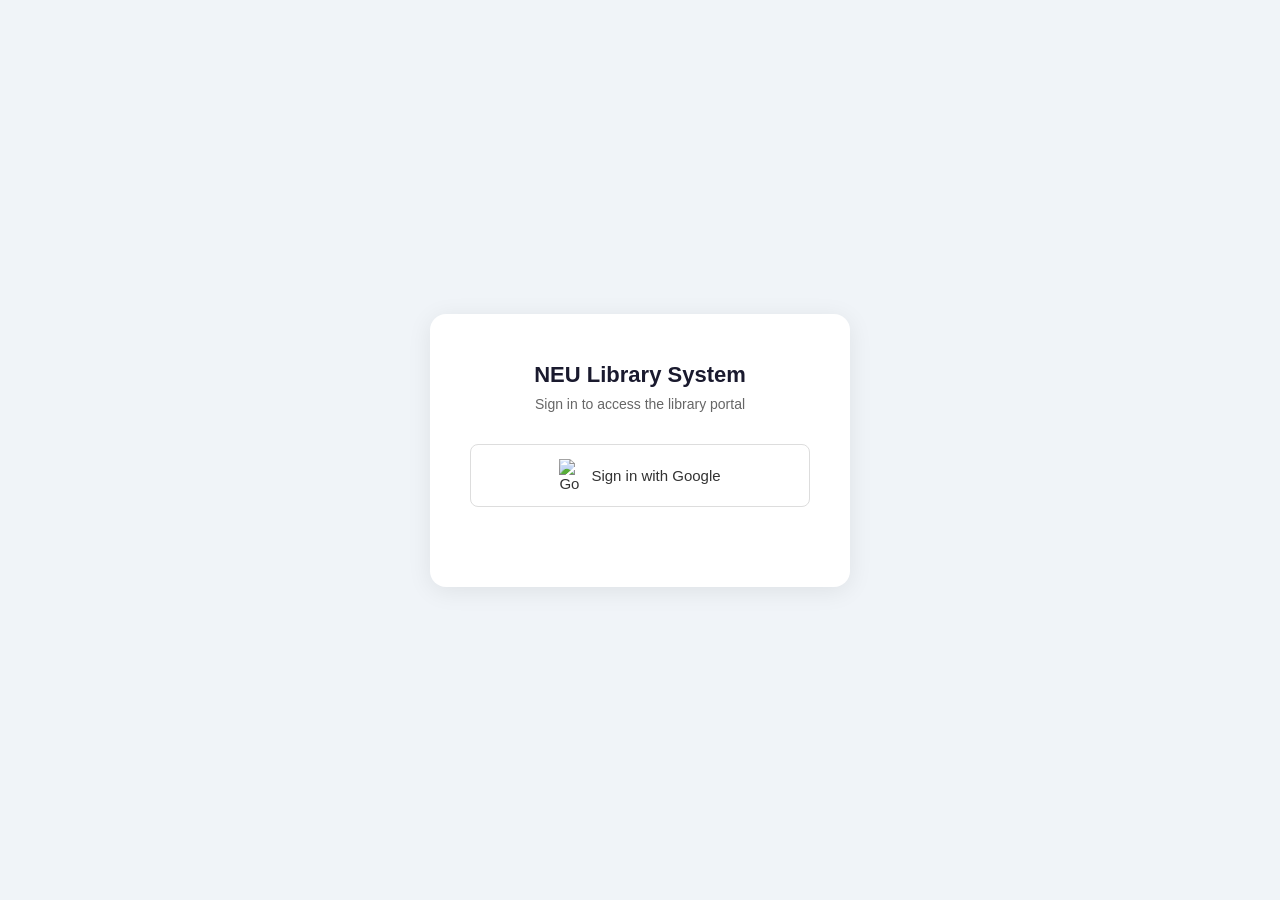
==== index.html @ 91bd38b1 "update" ====
<!DOCTYPE html>
<html lang="en">
<head>
  <meta charset="UTF-8" />
  <meta name="viewport" content="width=device-width, initial-scale=1.0"/>
  <title>NEU Library – Login</title>
  <link rel="stylesheet" href="style.css" />
</head>
<body>
  <div class="card">
    <h1>NEU Library System</h1>
    <p>Sign in to access the library portal</p>

    <button class="btn-google" id="loginBtn">
      <img src="https://developers.google.com/identity/images/g-logo.png" alt="Google"/>
      Sign in with Google
    </button>

    <p class="error-msg" id="errorMsg"></p>
  </div>

  <script src="https://cdn.jsdelivr.net/npm/@supabase/supabase-js@2"></script>
  <script src="auth.js"></script>
</body>
</html>
---- style.css ----
* {
  margin: 0;
  padding: 0;
  box-sizing: border-box;
}

body {
  font-family: 'Segoe UI', sans-serif;
  background: #f0f4f8;
  display: flex;
  justify-content: center;
  align-items: center;
  min-height: 100vh;
}

.card {
  background: white;
  padding: 48px 40px;
  border-radius: 16px;
  box-shadow: 0 4px 24px rgba(0,0,0,0.08);
  text-align: center;
  max-width: 420px;
  width: 100%;
}

.card img {
  width: 80px;
  margin-bottom: 16px;
}

.card h1 {
  font-size: 22px;
  color: #1a1a2e;
  margin-bottom: 8px;
}

.card p {
  color: #666;
  font-size: 14px;
  margin-bottom: 32px;
}

.btn-google {
  display: flex;
  align-items: center;
  justify-content: center;
  gap: 12px;
  width: 100%;
  padding: 14px;
  border: 1px solid #ddd;
  border-radius: 8px;
  background: white;
  font-size: 15px;
  font-weight: 500;
  color: #333;
  cursor: pointer;
  transition: background 0.2s, box-shadow 0.2s;
}

.btn-google:hover {
  background: #f7f7f7;
  box-shadow: 0 2px 8px rgba(0,0,0,0.1);
}

.btn-google img {
  width: 20px;
  margin: 0;
}

.welcome-box {
  background: #e8f5e9;
  border-radius: 12px;
  padding: 32px;
  margin-top: 16px;
}

.welcome-box h2 {
  color: #2e7d32;
  font-size: 24px;
  margin-bottom: 8px;
}

.welcome-box p {
  color: #555;
  margin-bottom: 0;
}

.stats-grid {
  display: grid;
  grid-template-columns: repeat(auto-fit, minmax(160px, 1fr));
  gap: 16px;
  margin: 24px 0;
}

.stat-card {
  background: white;
  border-radius: 12px;
  padding: 20px;
  box-shadow: 0 2px 8px rgba(0,0,0,0.07);
  text-align: center;
}

.stat-card h3 {
  font-size: 32px;
  color: #1a1a2e;
  margin-bottom: 4px;
}

.stat-card p {
  font-size: 13px;
  color: #888;
  margin: 0;
}

.admin-header {
  background: #1a1a2e;
  color: white;
  padding: 16px 32px;
  display: flex;
  justify-content: space-between;
  align-items: center;
}

.admin-header h1 {
  font-size: 18px;
}

.btn-logout {
  background: transparent;
  border: 1px solid rgba(255,255,255,0.4);
  color: white;
  padding: 8px 16px;
  border-radius: 6px;
  cursor: pointer;
  font-size: 14px;
  transition: background 0.2s;
}

.btn-logout:hover {
  background: rgba(255,255,255,0.1);
}

.admin-body {
  max-width: 960px;
  margin: 32px auto;
  padding: 0 24px;
}

.filters {
  display: flex;
  gap: 12px;
  flex-wrap: wrap;
  margin-bottom: 24px;
}

.filters select, .filters input {
  padding: 10px 14px;
  border: 1px solid #ddd;
  border-radius: 8px;
  font-size: 14px;
  background: white;
  color: #333;
}

.error-msg {
  color: #c0392b;
  font-size: 14px;
  margin-top: 12px;
}
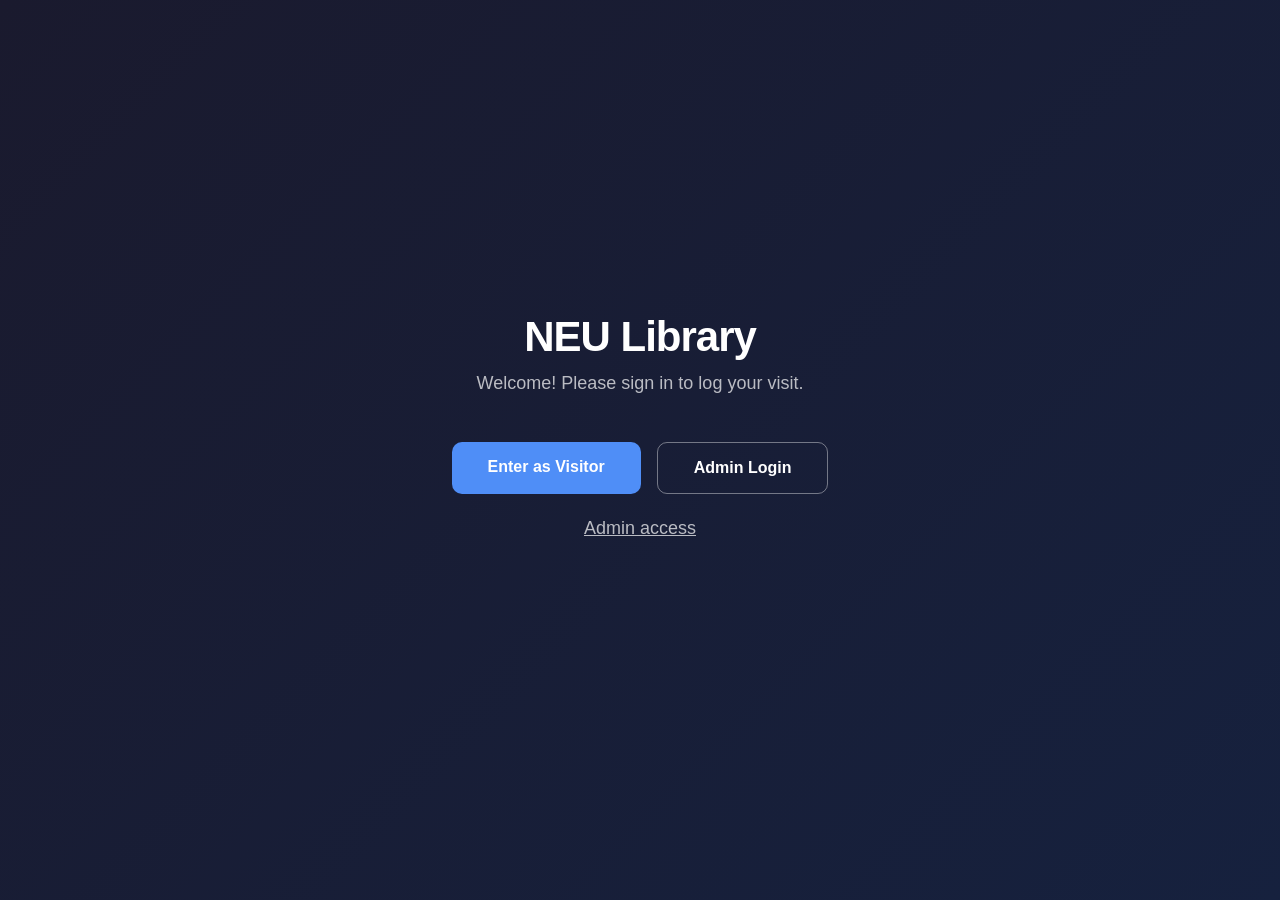
==== commit b8fa4a89: "update all" ====
--- a/index.html
+++ b/index.html
@@ -1,25 +1,22 @@
 <!DOCTYPE html>
 <html lang="en">
 <head>
-  <meta charset="UTF-8" />
+  <meta charset="UTF-8"/>
   <meta name="viewport" content="width=device-width, initial-scale=1.0"/>
-  <title>NEU Library – Login</title>
-  <link rel="stylesheet" href="style.css" />
+  <title>NEU Library</title>
+  <link rel="stylesheet" href="style.css"/>
 </head>
 <body>
-  <div class="card">
-    <h1>NEU Library System</h1>
-    <p>Sign in to access the library portal</p>
-
-    <button class="btn-google" id="loginBtn">
-      <img src="https://developers.google.com/identity/images/g-logo.png" alt="Google"/>
-      Sign in with Google
-    </button>
-
-    <p class="error-msg" id="errorMsg"></p>
+  <div class="landing">
+    <h1>NEU Library</h1>
+    <p>Welcome! Please sign in to log your visit.</p>
+    <div class="landing-buttons">
+      <a href="visitor.html" class="btn-primary">Enter as Visitor</a>
+      <a href="admin-login.html" class="btn-secondary">Admin Login</a>
+    </div>
+    <p class="admin-link">
+      <a href="admin-login.html">Admin access</a>
+    </p>
   </div>
-
-  <script src="https://cdn.jsdelivr.net/npm/@supabase/supabase-js@2"></script>
-  <script src="auth.js"></script>
 </body>
 </html>
--- a/style.css
+++ b/style.css
@@ -1,35 +1,92 @@
-* {
-  margin: 0;
-  padding: 0;
-  box-sizing: border-box;
-}
+* { margin: 0; padding: 0; box-sizing: border-box; }
 
 body {
   font-family: 'Segoe UI', sans-serif;
   background: #f0f4f8;
-  display: flex;
+  min-height: 100vh;
+}
+
+/* Landing page */
+.landing {
+  display: flex;
+  flex-direction: column;
+  align-items: center;
   justify-content: center;
-  align-items: center;
   min-height: 100vh;
-}
-
+  text-align: center;
+  padding: 40px 20px;
+  background: linear-gradient(135deg, #1a1a2e 0%, #16213e 100%);
+  color: white;
+}
+
+.landing h1 {
+  font-size: 42px;
+  font-weight: 700;
+  margin-bottom: 12px;
+  letter-spacing: -1px;
+}
+
+.landing p {
+  font-size: 18px;
+  opacity: 0.7;
+  margin-bottom: 48px;
+}
+
+.landing-buttons {
+  display: flex;
+  gap: 16px;
+  flex-wrap: wrap;
+  justify-content: center;
+}
+
+.btn-primary {
+  padding: 16px 36px;
+  background: #4f8ef7;
+  color: white;
+  border: none;
+  border-radius: 10px;
+  font-size: 16px;
+  font-weight: 600;
+  cursor: pointer;
+  text-decoration: none;
+  transition: background 0.2s, transform 0.1s;
+}
+
+.btn-primary:hover {
+  background: #3a7be0;
+  transform: translateY(-1px);
+}
+
+.btn-secondary {
+  padding: 16px 36px;
+  background: transparent;
+  color: white;
+  border: 1px solid rgba(255,255,255,0.4);
+  border-radius: 10px;
+  font-size: 16px;
+  font-weight: 600;
+  cursor: pointer;
+  text-decoration: none;
+  transition: background 0.2s;
+}
+
+.btn-secondary:hover {
+  background: rgba(255,255,255,0.1);
+}
+
+/* Card */
 .card {
   background: white;
   padding: 48px 40px;
   border-radius: 16px;
   box-shadow: 0 4px 24px rgba(0,0,0,0.08);
-  text-align: center;
-  max-width: 420px;
-  width: 100%;
-}
-
-.card img {
-  width: 80px;
-  margin-bottom: 16px;
+  max-width: 480px;
+  width: 100%;
+  margin: 40px auto;
 }
 
 .card h1 {
-  font-size: 22px;
+  font-size: 24px;
   color: #1a1a2e;
   margin-bottom: 8px;
 }
@@ -37,9 +94,73 @@
 .card p {
   color: #666;
   font-size: 14px;
-  margin-bottom: 32px;
-}
-
+  margin-bottom: 24px;
+}
+
+/* Form */
+.form-group {
+  margin-bottom: 20px;
+  text-align: left;
+}
+
+.form-group label {
+  display: block;
+  font-size: 13px;
+  font-weight: 600;
+  color: #444;
+  margin-bottom: 6px;
+}
+
+.form-group input,
+.form-group select {
+  width: 100%;
+  padding: 12px 14px;
+  border: 1px solid #ddd;
+  border-radius: 8px;
+  font-size: 15px;
+  color: #333;
+  background: white;
+  transition: border 0.2s;
+}
+
+.form-group input:focus,
+.form-group select:focus {
+  outline: none;
+  border-color: #4f8ef7;
+}
+
+.form-group.checkbox {
+  display: flex;
+  align-items: center;
+  gap: 10px;
+}
+
+.form-group.checkbox input {
+  width: auto;
+}
+
+.form-group.checkbox label {
+  margin: 0;
+  font-weight: 400;
+}
+
+.btn-submit {
+  width: 100%;
+  padding: 14px;
+  background: #1a1a2e;
+  color: white;
+  border: none;
+  border-radius: 8px;
+  font-size: 16px;
+  font-weight: 600;
+  cursor: pointer;
+  transition: background 0.2s;
+  margin-top: 8px;
+}
+
+.btn-submit:hover { background: #2d2d50; }
+
+/* Google button */
 .btn-google {
   display: flex;
   align-items: center;
@@ -62,108 +183,111 @@
   box-shadow: 0 2px 8px rgba(0,0,0,0.1);
 }
 
-.btn-google img {
-  width: 20px;
-  margin: 0;
-}
-
+.btn-google img { width: 20px; }
+
+/* Welcome / confirmation */
 .welcome-box {
   background: #e8f5e9;
   border-radius: 12px;
   padding: 32px;
-  margin-top: 16px;
-}
-
-.welcome-box h2 {
-  color: #2e7d32;
-  font-size: 24px;
-  margin-bottom: 8px;
-}
-
-.welcome-box p {
-  color: #555;
-  margin-bottom: 0;
+  text-align: center;
+  margin-bottom: 20px;
+}
+
+.welcome-box h2 { color: #2e7d32; font-size: 26px; margin-bottom: 8px; }
+.welcome-box p { color: #555; margin: 0; }
+
+/* Admin header */
+.admin-header {
+  background: #1a1a2e;
+  color: white;
+  padding: 16px 32px;
+  display: flex;
+  justify-content: space-between;
+  align-items: center;
+}
+
+.admin-header h1 { font-size: 18px; }
+
+.btn-logout {
+  background: transparent;
+  border: 1px solid rgba(255,255,255,0.4);
+  color: white;
+  padding: 8px 16px;
+  border-radius: 6px;
+  cursor: pointer;
+  font-size: 14px;
+  transition: background 0.2s;
+}
+
+.btn-logout:hover { background: rgba(255,255,255,0.1); }
+
+/* Admin body */
+.admin-body {
+  max-width: 1000px;
+  margin: 32px auto;
+  padding: 0 24px;
 }
 
 .stats-grid {
   display: grid;
   grid-template-columns: repeat(auto-fit, minmax(160px, 1fr));
   gap: 16px;
-  margin: 24px 0;
+  margin-bottom: 32px;
 }
 
 .stat-card {
   background: white;
   border-radius: 12px;
-  padding: 20px;
+  padding: 24px 20px;
   box-shadow: 0 2px 8px rgba(0,0,0,0.07);
   text-align: center;
 }
 
-.stat-card h3 {
-  font-size: 32px;
-  color: #1a1a2e;
-  margin-bottom: 4px;
-}
-
-.stat-card p {
-  font-size: 13px;
-  color: #888;
-  margin: 0;
-}
-
-.admin-header {
-  background: #1a1a2e;
-  color: white;
-  padding: 16px 32px;
-  display: flex;
-  justify-content: space-between;
-  align-items: center;
-}
-
-.admin-header h1 {
-  font-size: 18px;
-}
-
-.btn-logout {
-  background: transparent;
-  border: 1px solid rgba(255,255,255,0.4);
-  color: white;
-  padding: 8px 16px;
-  border-radius: 6px;
-  cursor: pointer;
-  font-size: 14px;
-  transition: background 0.2s;
-}
-
-.btn-logout:hover {
-  background: rgba(255,255,255,0.1);
-}
-
-.admin-body {
-  max-width: 960px;
-  margin: 32px auto;
-  padding: 0 24px;
-}
+.stat-card h3 { font-size: 36px; color: #1a1a2e; margin-bottom: 4px; }
+.stat-card p { font-size: 13px; color: #888; margin: 0; }
 
 .filters {
   display: flex;
   gap: 12px;
   flex-wrap: wrap;
   margin-bottom: 24px;
-}
-
-.filters select, .filters input {
+  background: white;
+  padding: 20px;
+  border-radius: 12px;
+  box-shadow: 0 2px 8px rgba(0,0,0,0.07);
+}
+
+.filters select,
+.filters input[type="date"] {
   padding: 10px 14px;
   border: 1px solid #ddd;
   border-radius: 8px;
   font-size: 14px;
   background: white;
   color: #333;
-}
-
-.error-msg {
-  color: #c0392b;
-  font-size: 14px;
-  margin-top: 12px;
-}+  flex: 1;
+  min-width: 160px;
+}
+
+.filters label {
+  font-size: 13px;
+  font-weight: 600;
+  color: #444;
+  display: flex;
+  flex-direction: column;
+  gap: 4px;
+  flex: 1;
+  min-width: 160px;
+}
+
+.error-msg { color: #c0392b; font-size: 14px; margin-top: 12px; }
+.success-msg { color: #2e7d32; font-size: 14px; margin-top: 12px; }
+
+.admin-link {
+  margin-top: 24px;
+  font-size: 13px;
+  opacity: 0.5;
+}
+
+.admin-link a { color: white; text-decoration: underline; }
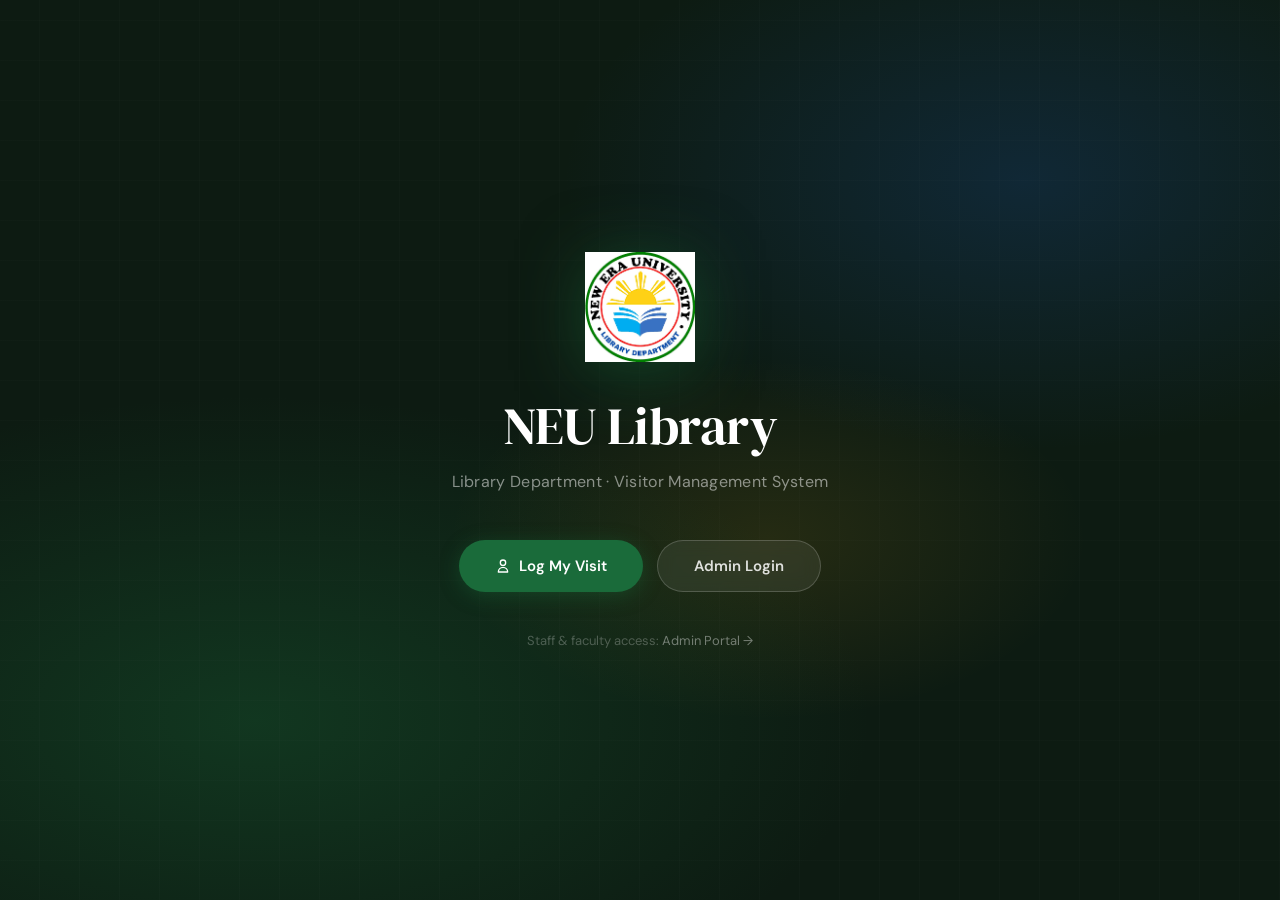
==== commit 95683156: "update all" ====
--- a/index.html
+++ b/index.html
@@ -3,20 +3,29 @@
 <head>
   <meta charset="UTF-8"/>
   <meta name="viewport" content="width=device-width, initial-scale=1.0"/>
-  <title>NEU Library</title>
+  <title>NEU Library – Visitor Management</title>
   <link rel="stylesheet" href="style.css"/>
 </head>
 <body>
   <div class="landing">
-    <h1>NEU Library</h1>
-    <p>Welcome! Please sign in to log your visit.</p>
-    <div class="landing-buttons">
-      <a href="visitor.html" class="btn-primary">Enter as Visitor</a>
-      <a href="admin-login.html" class="btn-secondary">Admin Login</a>
+    <div class="landing-content">
+      <img src="neweralogo.png" alt="New Era University" class="landing-logo"/>
+      <h1>NEU Library</h1>
+      <p class="landing-tagline">Library Department · Visitor Management System</p>
+      <div class="landing-buttons">
+        <a href="visitor.html" class="btn-primary">
+          <svg width="16" height="16" fill="none" stroke="currentColor" viewBox="0 0 24 24">
+            <path stroke-linecap="round" stroke-linejoin="round" stroke-width="2"
+              d="M16 7a4 4 0 11-8 0 4 4 0 018 0zM12 14a7 7 0 00-7 7h14a7 7 0 00-7-7z"/>
+          </svg>
+          Log My Visit
+        </a>
+        <a href="admin-login.html" class="btn-secondary">Admin Login</a>
+      </div>
+      <p class="admin-link">
+        Staff & faculty access: <a href="admin-login.html">Admin Portal →</a>
+      </p>
     </div>
-    <p class="admin-link">
-      <a href="admin-login.html">Admin access</a>
-    </p>
   </div>
 </body>
 </html>
--- a/style.css
+++ b/style.css
@@ -1,293 +1,424 @@
-* { margin: 0; padding: 0; box-sizing: border-box; }
+@import url('https://fonts.googleapis.com/css2?family=DM+Sans:ital,opsz,wght@0,9..40,300;0,9..40,400;0,9..40,500;0,9..40,600;0,9..40,700;1,9..40,400&family=DM+Serif+Display:ital@0;1&display=swap');
+
+*, *::before, *::after { margin: 0; padding: 0; box-sizing: border-box; }
+
+:root {
+  --neu-green: #1a6b3a;
+  --neu-green-light: #2a8f4f;
+  --neu-green-pale: #e8f5ed;
+  --neu-blue: #1a4fa0;
+  --neu-blue-light: #2563c7;
+  --neu-gold: #d4a017;
+  --neu-gold-light: #f0c040;
+  --dark: #0d1b12;
+  --dark-2: #162b1e;
+  --surface: #ffffff;
+  --surface-2: #f4f7f5;
+  --surface-3: #eaf1ec;
+  --border: #d1e0d6;
+  --text-primary: #0d1b12;
+  --text-secondary: #4a6355;
+  --text-muted: #7a9485;
+  --shadow-sm: 0 1px 3px rgba(13,27,18,0.08);
+  --shadow-md: 0 4px 16px rgba(13,27,18,0.10);
+  --shadow-lg: 0 12px 40px rgba(13,27,18,0.14);
+  --radius: 14px;
+  --radius-sm: 8px;
+}
 
 body {
-  font-family: 'Segoe UI', sans-serif;
-  background: #f0f4f8;
+  font-family: 'DM Sans', sans-serif;
+  background: var(--surface-2);
+  color: var(--text-primary);
   min-height: 100vh;
-}
-
-/* Landing page */
+  -webkit-font-smoothing: antialiased;
+}
+
 .landing {
+  min-height: 100vh;
   display: flex;
   flex-direction: column;
   align-items: center;
   justify-content: center;
-  min-height: 100vh;
   text-align: center;
-  padding: 40px 20px;
-  background: linear-gradient(135deg, #1a1a2e 0%, #16213e 100%);
-  color: white;
+  padding: 48px 24px;
+  position: relative;
+  overflow: hidden;
+  background: var(--dark);
+}
+
+.landing::before {
+  content: '';
+  position: absolute;
+  inset: 0;
+  background:
+    radial-gradient(ellipse 80% 60% at 20% 80%, rgba(26,107,58,0.35) 0%, transparent 60%),
+    radial-gradient(ellipse 60% 50% at 80% 20%, rgba(26,79,160,0.25) 0%, transparent 60%),
+    radial-gradient(ellipse 50% 40% at 60% 60%, rgba(212,160,23,0.12) 0%, transparent 50%);
+  pointer-events: none;
+}
+
+.landing::after {
+  content: '';
+  position: absolute;
+  inset: 0;
+  background-image:
+    repeating-linear-gradient(0deg, transparent, transparent 39px, rgba(255,255,255,0.025) 40px),
+    repeating-linear-gradient(90deg, transparent, transparent 39px, rgba(255,255,255,0.025) 40px);
+  pointer-events: none;
+}
+
+.landing-content {
+  position: relative;
+  z-index: 1;
+  display: flex;
+  flex-direction: column;
+  align-items: center;
+}
+
+.landing-logo {
+  width: 110px;
+  height: 110px;
+  margin-bottom: 28px;
+  filter: drop-shadow(0 8px 32px rgba(26,107,58,0.5));
+  animation: floatIn 0.8s cubic-bezier(.16,1,.3,1) both;
+}
+
+@keyframes floatIn {
+  from { opacity: 0; transform: translateY(-20px); }
+  to   { opacity: 1; transform: translateY(0); }
 }
 
 .landing h1 {
-  font-size: 42px;
-  font-weight: 700;
-  margin-bottom: 12px;
-  letter-spacing: -1px;
-}
-
-.landing p {
-  font-size: 18px;
-  opacity: 0.7;
+  font-family: 'DM Serif Display', serif;
+  font-size: 52px;
+  font-weight: 400;
+  color: #ffffff;
+  letter-spacing: -0.5px;
+  margin-bottom: 10px;
+  animation: fadeUp 0.7s 0.15s cubic-bezier(.16,1,.3,1) both;
+}
+
+.landing-tagline {
+  font-size: 16px;
+  color: rgba(255,255,255,0.5);
   margin-bottom: 48px;
+  letter-spacing: 0.3px;
+  animation: fadeUp 0.7s 0.25s cubic-bezier(.16,1,.3,1) both;
+}
+
+@keyframes fadeUp {
+  from { opacity: 0; transform: translateY(16px); }
+  to   { opacity: 1; transform: translateY(0); }
 }
 
 .landing-buttons {
   display: flex;
-  gap: 16px;
+  gap: 14px;
   flex-wrap: wrap;
   justify-content: center;
+  animation: fadeUp 0.7s 0.35s cubic-bezier(.16,1,.3,1) both;
 }
 
 .btn-primary {
-  padding: 16px 36px;
-  background: #4f8ef7;
+  padding: 15px 36px;
+  background: var(--neu-green);
   color: white;
   border: none;
-  border-radius: 10px;
-  font-size: 16px;
+  border-radius: 50px;
+  font-family: 'DM Sans', sans-serif;
+  font-size: 15px;
   font-weight: 600;
   cursor: pointer;
   text-decoration: none;
-  transition: background 0.2s, transform 0.1s;
+  transition: background 0.2s, transform 0.15s, box-shadow 0.2s;
+  box-shadow: 0 4px 20px rgba(26,107,58,0.4);
+  display: inline-flex;
+  align-items: center;
+  gap: 8px;
 }
 
 .btn-primary:hover {
-  background: #3a7be0;
-  transform: translateY(-1px);
+  background: var(--neu-green-light);
+  transform: translateY(-2px);
+  box-shadow: 0 8px 28px rgba(26,107,58,0.5);
 }
 
 .btn-secondary {
-  padding: 16px 36px;
-  background: transparent;
-  color: white;
-  border: 1px solid rgba(255,255,255,0.4);
-  border-radius: 10px;
-  font-size: 16px;
+  padding: 15px 36px;
+  background: rgba(255,255,255,0.07);
+  color: rgba(255,255,255,0.85);
+  border: 1px solid rgba(255,255,255,0.18);
+  border-radius: 50px;
+  font-family: 'DM Sans', sans-serif;
+  font-size: 15px;
   font-weight: 600;
   cursor: pointer;
   text-decoration: none;
-  transition: background 0.2s;
+  transition: background 0.2s, transform 0.15s;
+  backdrop-filter: blur(8px);
 }
 
 .btn-secondary:hover {
-  background: rgba(255,255,255,0.1);
-}
-
-/* Card */
+  background: rgba(255,255,255,0.13);
+  transform: translateY(-2px);
+}
+
+.admin-link {
+  margin-top: 40px;
+  font-size: 13px;
+  color: rgba(255,255,255,0.25);
+  animation: fadeUp 0.7s 0.45s cubic-bezier(.16,1,.3,1) both;
+}
+
+.admin-link a {
+  color: rgba(255,255,255,0.4);
+  text-decoration: none;
+  transition: color 0.2s;
+}
+
+.admin-link a:hover { color: rgba(255,255,255,0.7); }
+
+.card-page {
+  min-height: 100vh;
+  display: flex;
+  align-items: center;
+  justify-content: center;
+  padding: 24px;
+  background: var(--dark);
+  position: relative;
+  overflow: hidden;
+}
+
+.card-page::before {
+  content: '';
+  position: absolute;
+  inset: 0;
+  background:
+    radial-gradient(ellipse 70% 50% at 15% 90%, rgba(26,107,58,0.3) 0%, transparent 60%),
+    radial-gradient(ellipse 50% 40% at 85% 10%, rgba(26,79,160,0.2) 0%, transparent 55%);
+  pointer-events: none;
+}
+
 .card {
-  background: white;
-  padding: 48px 40px;
-  border-radius: 16px;
-  box-shadow: 0 4px 24px rgba(0,0,0,0.08);
+  background: var(--surface);
+  border-radius: 20px;
+  box-shadow: var(--shadow-lg);
   max-width: 480px;
   width: 100%;
-  margin: 40px auto;
-}
+  padding: 44px 40px;
+  position: relative;
+  z-index: 1;
+  border: 1px solid rgba(255,255,255,0.6);
+}
+
+.card-logo-wrap {
+  display: flex;
+  justify-content: center;
+  margin-bottom: 24px;
+}
+
+.card-logo { width: 72px; height: 72px; }
 
 .card h1 {
-  font-size: 24px;
-  color: #1a1a2e;
-  margin-bottom: 8px;
-}
-
-.card p {
-  color: #666;
+  font-family: 'DM Serif Display', serif;
+  font-size: 26px;
+  font-weight: 400;
+  color: var(--text-primary);
+  margin-bottom: 6px;
+  text-align: center;
+}
+
+.card > p, .card-subtitle {
+  color: var(--text-muted);
   font-size: 14px;
-  margin-bottom: 24px;
-}
-
-/* Form */
-.form-group {
-  margin-bottom: 20px;
-  text-align: left;
-}
+  margin-bottom: 28px;
+  text-align: center;
+}
+
+.form-group { margin-bottom: 18px; text-align: left; }
 
 .form-group label {
   display: block;
-  font-size: 13px;
+  font-size: 12px;
   font-weight: 600;
-  color: #444;
-  margin-bottom: 6px;
+  color: var(--text-secondary);
+  margin-bottom: 7px;
+  letter-spacing: 0.4px;
+  text-transform: uppercase;
 }
 
 .form-group input,
 .form-group select {
   width: 100%;
   padding: 12px 14px;
-  border: 1px solid #ddd;
-  border-radius: 8px;
-  font-size: 15px;
-  color: #333;
-  background: white;
-  transition: border 0.2s;
+  border: 1.5px solid var(--border);
+  border-radius: var(--radius-sm);
+  font-family: 'DM Sans', sans-serif;
+  font-size: 14px;
+  color: var(--text-primary);
+  background: var(--surface);
+  transition: border-color 0.2s, box-shadow 0.2s;
+  appearance: none;
+  -webkit-appearance: none;
+}
+
+.form-group select {
+  background-image: url("data:image/svg+xml,%3Csvg xmlns='http://www.w3.org/2000/svg' width='12' height='8' viewBox='0 0 12 8'%3E%3Cpath d='M1 1l5 5 5-5' stroke='%234a6355' stroke-width='1.5' fill='none' stroke-linecap='round'/%3E%3C/svg%3E");
+  background-repeat: no-repeat;
+  background-position: right 14px center;
+  padding-right: 36px;
 }
 
 .form-group input:focus,
 .form-group select:focus {
   outline: none;
-  border-color: #4f8ef7;
+  border-color: var(--neu-green);
+  box-shadow: 0 0 0 3px rgba(26,107,58,0.12);
 }
 
 .form-group.checkbox {
   display: flex;
   align-items: center;
   gap: 10px;
-}
-
-.form-group.checkbox input {
-  width: auto;
+  background: var(--surface-2);
+  padding: 12px 14px;
+  border-radius: var(--radius-sm);
+  border: 1.5px solid var(--border);
+}
+
+.form-group.checkbox input[type="checkbox"] {
+  width: 18px; height: 18px;
+  border-radius: 4px;
+  accent-color: var(--neu-green);
+  flex-shrink: 0;
 }
 
 .form-group.checkbox label {
   margin: 0;
-  font-weight: 400;
+  font-weight: 500;
+  font-size: 14px;
+  text-transform: none;
+  letter-spacing: 0;
+  color: var(--text-primary);
+  cursor: pointer;
 }
 
 .btn-submit {
   width: 100%;
   padding: 14px;
-  background: #1a1a2e;
+  background: var(--neu-green);
   color: white;
   border: none;
-  border-radius: 8px;
-  font-size: 16px;
+  border-radius: 50px;
+  font-family: 'DM Sans', sans-serif;
+  font-size: 15px;
   font-weight: 600;
   cursor: pointer;
-  transition: background 0.2s;
+  transition: background 0.2s, transform 0.15s, box-shadow 0.2s;
   margin-top: 8px;
-}
-
-.btn-submit:hover { background: #2d2d50; }
-
-/* Google button */
+  box-shadow: 0 4px 16px rgba(26,107,58,0.3);
+}
+
+.btn-submit:hover {
+  background: var(--neu-green-light);
+  transform: translateY(-1px);
+  box-shadow: 0 6px 20px rgba(26,107,58,0.4);
+}
+
 .btn-google {
   display: flex;
   align-items: center;
   justify-content: center;
   gap: 12px;
   width: 100%;
-  padding: 14px;
-  border: 1px solid #ddd;
-  border-radius: 8px;
+  padding: 13px;
+  border: 1.5px solid var(--border);
+  border-radius: 50px;
   background: white;
-  font-size: 15px;
+  font-family: 'DM Sans', sans-serif;
+  font-size: 14px;
   font-weight: 500;
-  color: #333;
+  color: var(--text-primary);
   cursor: pointer;
-  transition: background 0.2s, box-shadow 0.2s;
+  transition: background 0.2s, box-shadow 0.2s, transform 0.15s;
 }
 
 .btn-google:hover {
-  background: #f7f7f7;
-  box-shadow: 0 2px 8px rgba(0,0,0,0.1);
+  background: var(--surface-2);
+  box-shadow: var(--shadow-md);
+  transform: translateY(-1px);
 }
 
 .btn-google img { width: 20px; }
 
-/* Welcome / confirmation */
 .welcome-box {
-  background: #e8f5e9;
-  border-radius: 12px;
+  background: linear-gradient(135deg, var(--neu-green-pale) 0%, #d0eedb 100%);
+  border: 1px solid rgba(26,107,58,0.15);
+  border-radius: var(--radius);
   padding: 32px;
   text-align: center;
   margin-bottom: 20px;
 }
 
-.welcome-box h2 { color: #2e7d32; font-size: 26px; margin-bottom: 8px; }
-.welcome-box p { color: #555; margin: 0; }
-
-/* Admin header */
-.admin-header {
-  background: #1a1a2e;
-  color: white;
-  padding: 16px 32px;
-  display: flex;
-  justify-content: space-between;
-  align-items: center;
-}
-
-.admin-header h1 { font-size: 18px; }
-
-.btn-logout {
-  background: transparent;
-  border: 1px solid rgba(255,255,255,0.4);
-  color: white;
-  padding: 8px 16px;
-  border-radius: 6px;
-  cursor: pointer;
-  font-size: 14px;
-  transition: background 0.2s;
-}
-
-.btn-logout:hover { background: rgba(255,255,255,0.1); }
-
-/* Admin body */
-.admin-body {
-  max-width: 1000px;
-  margin: 32px auto;
-  padding: 0 24px;
-}
-
-.stats-grid {
-  display: grid;
-  grid-template-columns: repeat(auto-fit, minmax(160px, 1fr));
-  gap: 16px;
-  margin-bottom: 32px;
-}
-
-.stat-card {
-  background: white;
-  border-radius: 12px;
-  padding: 24px 20px;
-  box-shadow: 0 2px 8px rgba(0,0,0,0.07);
-  text-align: center;
-}
-
-.stat-card h3 { font-size: 36px; color: #1a1a2e; margin-bottom: 4px; }
-.stat-card p { font-size: 13px; color: #888; margin: 0; }
-
-.filters {
-  display: flex;
-  gap: 12px;
-  flex-wrap: wrap;
-  margin-bottom: 24px;
-  background: white;
-  padding: 20px;
-  border-radius: 12px;
-  box-shadow: 0 2px 8px rgba(0,0,0,0.07);
-}
-
-.filters select,
-.filters input[type="date"] {
+.welcome-box .check-icon {
+  width: 52px; height: 52px;
+  background: var(--neu-green);
+  border-radius: 50%;
+  display: flex;
+  align-items: center;
+  justify-content: center;
+  margin: 0 auto 16px;
+}
+
+.welcome-box .check-icon svg { width: 26px; height: 26px; stroke: white; }
+
+.welcome-box h2 {
+  color: var(--neu-green);
+  font-family: 'DM Serif Display', serif;
+  font-size: 24px;
+  font-weight: 400;
+  margin-bottom: 8px;
+}
+
+.welcome-box p { color: var(--text-secondary); margin: 0; font-size: 14px; }
+
+.visitor-email-badge {
+  display: inline-flex;
+  align-items: center;
+  gap: 6px;
+  background: var(--surface-3);
+  border: 1px solid var(--border);
+  border-radius: 50px;
+  padding: 6px 14px;
+  font-size: 13px;
+  color: var(--text-secondary);
+  margin-bottom: 20px;
+  font-weight: 500;
+}
+
+.error-msg {
+  color: #c0392b;
+  font-size: 13px;
+  margin-top: 12px;
+  background: #fdf0ee;
   padding: 10px 14px;
-  border: 1px solid #ddd;
-  border-radius: 8px;
-  font-size: 14px;
-  background: white;
-  color: #333;
-  flex: 1;
-  min-width: 160px;
-}
-
-.filters label {
+  border-radius: var(--radius-sm);
+  border: 1px solid #f5c6c0;
+  display: none;
+}
+
+.error-msg:not(:empty) { display: block; }
+  
+.success-msg {
+  color: var(--neu-green);
   font-size: 13px;
-  font-weight: 600;
-  color: #444;
-  display: flex;
-  flex-direction: column;
-  gap: 4px;
-  flex: 1;
-  min-width: 160px;
-}
-
-.error-msg { color: #c0392b; font-size: 14px; margin-top: 12px; }
-.success-msg { color: #2e7d32; font-size: 14px; margin-top: 12px; }
-
-.admin-link {
-  margin-top: 24px;
-  font-size: 13px;
-  opacity: 0.5;
-}
-
-.admin-link a { color: white; text-decoration: underline; }+  margin-top: 12px;
+  background: var(--neu-green-pale);
+  padding: 10px 14px;
+  border-radius: var(--radius-sm);
+  border: 1px solid rgba(26,107,58,0.2);
+  display: none;
+}
+
+.success-msg:not(:empty) { display: block; }
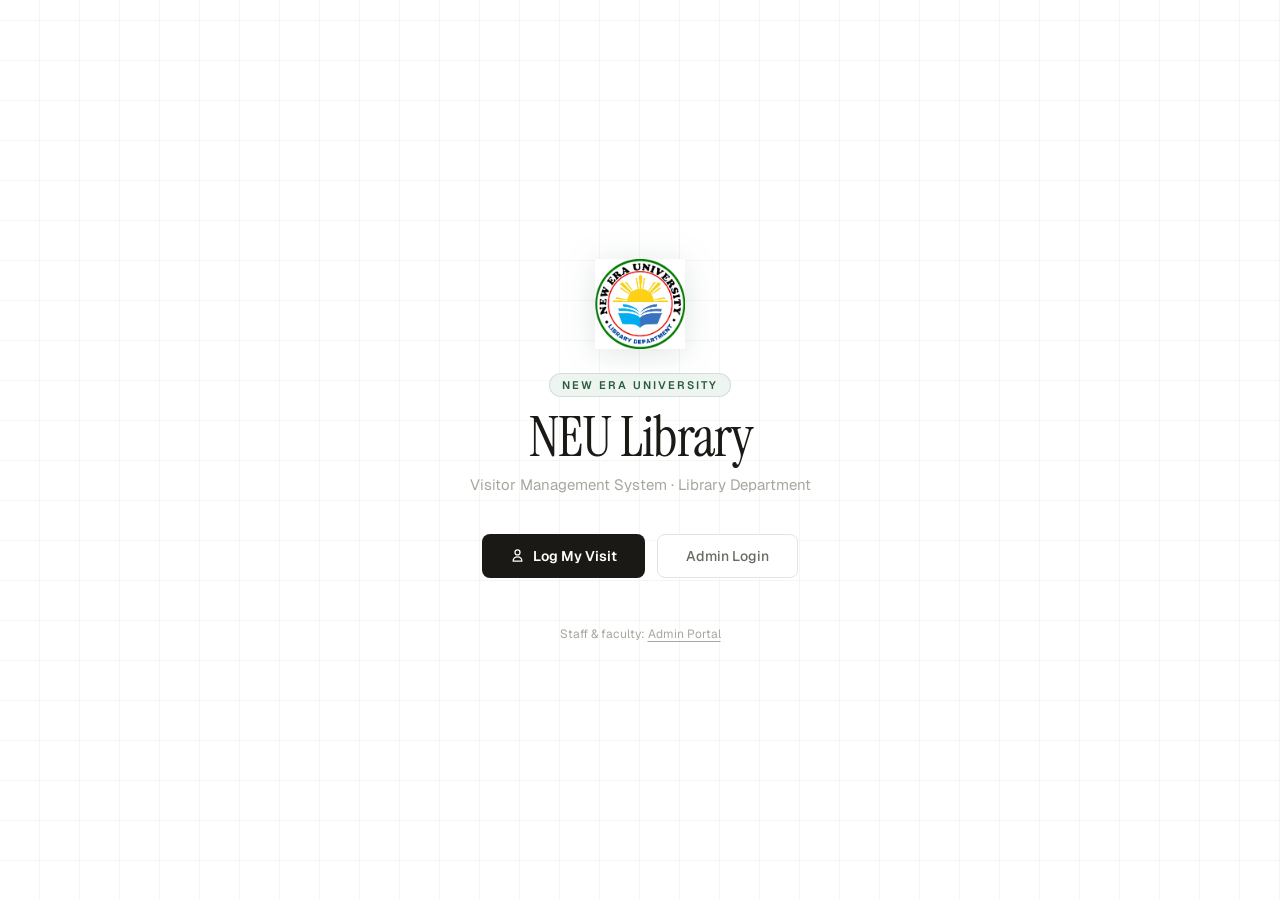
==== commit 9b1be91c: "update all" ====
--- a/index.html
+++ b/index.html
@@ -3,28 +3,26 @@
 <head>
   <meta charset="UTF-8"/>
   <meta name="viewport" content="width=device-width, initial-scale=1.0"/>
-  <title>NEU Library – Visitor Management</title>
+  <title>NEU Library</title>
   <link rel="stylesheet" href="style.css"/>
 </head>
 <body>
   <div class="landing">
     <div class="landing-content">
-      <img src="neweralogo.png" alt="New Era University" class="landing-logo"/>
+      <img src="neweralogo.png" alt="NEU" class="landing-logo"/>
+      <div class="landing-eyebrow">New Era University</div>
       <h1>NEU Library</h1>
-      <p class="landing-tagline">Library Department · Visitor Management System</p>
+      <p class="landing-sub">Visitor Management System · Library Department</p>
       <div class="landing-buttons">
         <a href="visitor.html" class="btn-primary">
-          <svg width="16" height="16" fill="none" stroke="currentColor" viewBox="0 0 24 24">
-            <path stroke-linecap="round" stroke-linejoin="round" stroke-width="2"
-              d="M16 7a4 4 0 11-8 0 4 4 0 018 0zM12 14a7 7 0 00-7 7h14a7 7 0 00-7-7z"/>
-          </svg>
+          <svg width="15" height="15" fill="none" stroke="currentColor" viewBox="0 0 24 24"><path stroke-linecap="round" stroke-linejoin="round" stroke-width="2" d="M16 7a4 4 0 11-8 0 4 4 0 018 0zM12 14a7 7 0 00-7 7h14a7 7 0 00-7-7z"/></svg>
           Log My Visit
         </a>
         <a href="admin-login.html" class="btn-secondary">Admin Login</a>
       </div>
-      <p class="admin-link">
-        Staff & faculty access: <a href="admin-login.html">Admin Portal →</a>
-      </p>
+      <div class="landing-footer">
+        Staff & faculty: <a href="admin-login.html">Admin Portal</a>
+      </div>
     </div>
   </div>
 </body>
--- a/style.css
+++ b/style.css
@@ -1,71 +1,312 @@
-@import url('https://fonts.googleapis.com/css2?family=DM+Sans:ital,opsz,wght@0,9..40,300;0,9..40,400;0,9..40,500;0,9..40,600;0,9..40,700;1,9..40,400&family=DM+Serif+Display:ital@0;1&display=swap');
-
-*, *::before, *::after { margin: 0; padding: 0; box-sizing: border-box; }
+@import url('https://fonts.googleapis.com/css2?family=Instrument+Serif:ital@0;1&family=Geist:wght@300;400;500;600;700&display=swap');
+
+*, *::before, *::after { margin:0; padding:0; box-sizing:border-box; }
 
 :root {
-  --neu-green: #1a6b3a;
-  --neu-green-light: #2a8f4f;
-  --neu-green-pale: #e8f5ed;
-  --neu-blue: #1a4fa0;
-  --neu-blue-light: #2563c7;
-  --neu-gold: #d4a017;
-  --neu-gold-light: #f0c040;
-  --dark: #0d1b12;
-  --dark-2: #162b1e;
-  --surface: #ffffff;
-  --surface-2: #f4f7f5;
-  --surface-3: #eaf1ec;
-  --border: #d1e0d6;
-  --text-primary: #0d1b12;
-  --text-secondary: #4a6355;
-  --text-muted: #7a9485;
-  --shadow-sm: 0 1px 3px rgba(13,27,18,0.08);
-  --shadow-md: 0 4px 16px rgba(13,27,18,0.10);
-  --shadow-lg: 0 12px 40px rgba(13,27,18,0.14);
-  --radius: 14px;
-  --radius-sm: 8px;
+  --white: #ffffff;
+  --off: #f7f7f5;
+  --off2: #f0efec;
+  --border: #e4e3de;
+  --text: #1a1916;
+  --text2: #6b6960;
+  --text3: #a8a79e;
+  --accent: #2a5c3f;
+  --accent-pale: #eef5f1;
+  --red: #c0392b;
+  --red-pale: #fdf1f0;
+  --green: #166534;
 }
 
 body {
-  font-family: 'DM Sans', sans-serif;
-  background: var(--surface-2);
-  color: var(--text-primary);
+  font-family: 'Geist', sans-serif;
+  background: var(--off);
+  color: var(--text);
   min-height: 100vh;
   -webkit-font-smoothing: antialiased;
 }
 
-.landing {
-  min-height: 100vh;
-  display: flex;
-  flex-direction: column;
-  align-items: center;
-  justify-content: center;
-  text-align: center;
-  padding: 48px 24px;
+/* ── GRID BACKGROUND ── */
+.page, .landing {
   position: relative;
-  overflow: hidden;
-  background: var(--dark);
-}
-
-.landing::before {
-  content: '';
-  position: absolute;
-  inset: 0;
-  background:
-    radial-gradient(ellipse 80% 60% at 20% 80%, rgba(26,107,58,0.35) 0%, transparent 60%),
-    radial-gradient(ellipse 60% 50% at 80% 20%, rgba(26,79,160,0.25) 0%, transparent 60%),
-    radial-gradient(ellipse 50% 40% at 60% 60%, rgba(212,160,23,0.12) 0%, transparent 50%);
-  pointer-events: none;
-}
-
-.landing::after {
+}
+
+.page::before, .landing::before {
   content: '';
   position: absolute;
   inset: 0;
   background-image:
-    repeating-linear-gradient(0deg, transparent, transparent 39px, rgba(255,255,255,0.025) 40px),
-    repeating-linear-gradient(90deg, transparent, transparent 39px, rgba(255,255,255,0.025) 40px);
+    repeating-linear-gradient(0deg, transparent, transparent 39px, #ebebea 40px),
+    repeating-linear-gradient(90deg, transparent, transparent 39px, #ebebea 40px);
   pointer-events: none;
+  z-index: 0;
+}
+
+/* ── PAGE WRAPPER ── */
+.page {
+  min-height: 100vh;
+  display: flex;
+  align-items: center;
+  justify-content: center;
+  padding: 32px 16px;
+}
+
+/* ── CARD ── */
+.card {
+  background: var(--white);
+  border: 1px solid var(--border);
+  border-radius: 16px;
+  padding: 40px 36px;
+  width: 100%;
+  max-width: 480px;
+  position: relative;
+  z-index: 1;
+  box-shadow: 0 4px 24px rgba(26,25,22,0.07);
+  animation: fadeUp 0.5s cubic-bezier(.16,1,.3,1) both;
+}
+
+.card.sm { max-width: 400px; text-align: center; }
+.card.md { max-width: 420px; text-align: center; }
+
+@keyframes fadeUp {
+  from { opacity:0; transform:translateY(16px); }
+  to   { opacity:1; transform:translateY(0); }
+}
+
+/* ── CARD TOP ── */
+.card-top {
+  display: flex;
+  align-items: center;
+  gap: 14px;
+  margin-bottom: 28px;
+  padding-bottom: 20px;
+  border-bottom: 1px solid var(--border);
+}
+
+.card-top img { width: 42px; height: 42px; }
+.card-top h1 { font-family: 'Instrument Serif', serif; font-size: 22px; font-weight: 400; line-height: 1.1; }
+.card-top p  { font-size: 12px; color: var(--text3); margin-top: 3px; }
+
+/* ── TYPOGRAPHY ── */
+h1.serif {
+  font-family: 'Instrument Serif', serif;
+  font-size: 28px;
+  font-weight: 400;
+  margin-bottom: 6px;
+}
+
+p.subtitle {
+  font-size: 13px;
+  color: var(--text3);
+  margin-bottom: 28px;
+  line-height: 1.5;
+}
+
+/* ── EMAIL BADGE ── */
+.email-badge {
+  display: inline-flex;
+  align-items: center;
+  gap: 6px;
+  background: var(--off);
+  border: 1px solid var(--border);
+  border-radius: 6px;
+  padding: 6px 10px;
+  font-size: 12px;
+  color: var(--text2);
+  margin-bottom: 20px;
+  font-weight: 500;
+}
+
+.email-badge svg { width: 12px; height: 12px; opacity: 0.5; flex-shrink: 0; }
+
+/* ── FORM ── */
+.fg { margin-bottom: 16px; }
+
+.fg label {
+  display: block;
+  font-size: 11px;
+  font-weight: 600;
+  color: var(--text3);
+  text-transform: uppercase;
+  letter-spacing: 0.7px;
+  margin-bottom: 6px;
+}
+
+.fg input,
+.fg select {
+  width: 100%;
+  padding: 10px 12px;
+  border: 1px solid var(--border);
+  border-radius: 8px;
+  font-family: 'Geist', sans-serif;
+  font-size: 13.5px;
+  color: var(--text);
+  background: var(--white);
+  outline: none;
+  transition: border 0.15s, box-shadow 0.15s;
+  appearance: none;
+  -webkit-appearance: none;
+}
+
+.fg select {
+  background-image: url("data:image/svg+xml,%3Csvg xmlns='http://www.w3.org/2000/svg' width='12' height='8' viewBox='0 0 12 8'%3E%3Cpath d='M1 1l5 5 5-5' stroke='%23a8a79e' stroke-width='1.5' fill='none' stroke-linecap='round'/%3E%3C/svg%3E");
+  background-repeat: no-repeat;
+  background-position: right 12px center;
+  padding-right: 34px;
+}
+
+.fg input:focus,
+.fg select:focus {
+  border-color: var(--accent);
+  box-shadow: 0 0 0 3px rgba(42,92,63,0.08);
+}
+
+.checkbox-row {
+  display: flex;
+  align-items: center;
+  gap: 10px;
+  padding: 10px 12px;
+  background: var(--off);
+  border: 1px solid var(--border);
+  border-radius: 8px;
+  margin-bottom: 16px;
+  cursor: pointer;
+}
+
+.checkbox-row input[type="checkbox"] {
+  width: 16px; height: 16px;
+  accent-color: var(--accent);
+  flex-shrink: 0;
+  cursor: pointer;
+}
+
+.checkbox-row label {
+  font-size: 13.5px;
+  color: var(--text);
+  cursor: pointer;
+  font-weight: 500;
+}
+
+/* ── BUTTONS ── */
+.btn-primary {
+  display: inline-flex;
+  align-items: center;
+  justify-content: center;
+  gap: 8px;
+  padding: 12px 28px;
+  background: var(--text);
+  color: var(--white);
+  border: none;
+  border-radius: 8px;
+  font-family: 'Geist', sans-serif;
+  font-size: 14px;
+  font-weight: 600;
+  cursor: pointer;
+  text-decoration: none;
+  transition: background 0.15s, transform 0.15s;
+}
+.btn-primary:hover { background: #333; transform: translateY(-1px); }
+.btn-primary.full { width: 100%; }
+
+.btn-secondary {
+  display: inline-flex;
+  align-items: center;
+  justify-content: center;
+  padding: 12px 28px;
+  background: var(--white);
+  color: var(--text2);
+  border: 1px solid var(--border);
+  border-radius: 8px;
+  font-family: 'Geist', sans-serif;
+  font-size: 14px;
+  font-weight: 500;
+  cursor: pointer;
+  text-decoration: none;
+  transition: background 0.15s, transform 0.15s;
+}
+.btn-secondary:hover { background: var(--off); transform: translateY(-1px); }
+
+.btn-google {
+  display: flex;
+  align-items: center;
+  justify-content: center;
+  gap: 10px;
+  width: 100%;
+  padding: 12px;
+  border: 1px solid var(--border);
+  border-radius: 8px;
+  background: var(--white);
+  font-family: 'Geist', sans-serif;
+  font-size: 14px;
+  font-weight: 500;
+  color: var(--text);
+  cursor: pointer;
+  transition: background 0.15s, box-shadow 0.15s, transform 0.15s;
+}
+.btn-google:hover { background: var(--off); box-shadow: 0 2px 8px rgba(26,25,22,0.08); transform: translateY(-1px); }
+.btn-google img { width: 18px; height: 18px; }
+
+.btn-ghost {
+  background: none;
+  border: none;
+  color: var(--text3);
+  font-size: 13px;
+  font-family: 'Geist', sans-serif;
+  cursor: pointer;
+  transition: color 0.15s;
+  padding: 4px 8px;
+}
+.btn-ghost:hover { color: var(--text2); }
+
+/* ── MESSAGES ── */
+.msg {
+  font-size: 13px;
+  margin-top: 12px;
+  padding: 10px 12px;
+  border-radius: 7px;
+  display: none;
+}
+.msg:not(:empty) { display: block; }
+.msg.error   { background: var(--red-pale); color: var(--red); border: 1px solid #fecaca; }
+.msg.success { background: var(--accent-pale); color: var(--accent); border: 1px solid rgba(42,92,63,0.2); }
+
+/* ── DIVIDER ── */
+.divider { height: 1px; background: var(--border); margin: 24px 0; }
+
+/* ── BACK LINK ── */
+.back-link {
+  display: inline-flex;
+  align-items: center;
+  gap: 5px;
+  font-size: 12px;
+  color: var(--text3);
+  text-decoration: none;
+  transition: color 0.15s;
+}
+.back-link:hover { color: var(--text2); }
+
+/* ── CHECK ICON (success page) ── */
+.check-wrap {
+  width: 60px; height: 60px;
+  background: var(--accent-pale);
+  border: 1.5px solid rgba(42,92,63,0.2);
+  border-radius: 16px;
+  display: flex;
+  align-items: center;
+  justify-content: center;
+  margin: 0 auto 20px;
+}
+.check-wrap svg { width: 28px; height: 28px; stroke: var(--accent); }
+
+/* ── LANDING PAGE ── */
+.landing {
+  min-height: 100vh;
+  display: flex;
+  flex-direction: column;
+  align-items: center;
+  justify-content: center;
+  text-align: center;
+  padding: 48px 24px;
+  background: var(--white);
 }
 
 .landing-content {
@@ -74,351 +315,225 @@
   display: flex;
   flex-direction: column;
   align-items: center;
+  animation: fadeUp 0.6s cubic-bezier(.16,1,.3,1) both;
 }
 
 .landing-logo {
-  width: 110px;
-  height: 110px;
-  margin-bottom: 28px;
-  filter: drop-shadow(0 8px 32px rgba(26,107,58,0.5));
-  animation: floatIn 0.8s cubic-bezier(.16,1,.3,1) both;
-}
-
-@keyframes floatIn {
-  from { opacity: 0; transform: translateY(-20px); }
-  to   { opacity: 1; transform: translateY(0); }
+  width: 90px; height: 90px;
+  margin-bottom: 24px;
+  filter: drop-shadow(0 4px 16px rgba(42,92,63,0.15));
+}
+
+.landing-eyebrow {
+  font-size: 11px;
+  font-weight: 600;
+  color: var(--accent);
+  letter-spacing: 2px;
+  text-transform: uppercase;
+  margin-bottom: 12px;
+  background: var(--accent-pale);
+  padding: 4px 12px;
+  border-radius: 20px;
+  border: 1px solid rgba(42,92,63,0.15);
 }
 
 .landing h1 {
-  font-family: 'DM Serif Display', serif;
-  font-size: 52px;
+  font-family: 'Instrument Serif', serif;
+  font-size: 56px;
   font-weight: 400;
-  color: #ffffff;
-  letter-spacing: -0.5px;
+  color: var(--text);
+  letter-spacing: -1px;
   margin-bottom: 10px;
-  animation: fadeUp 0.7s 0.15s cubic-bezier(.16,1,.3,1) both;
-}
-
-.landing-tagline {
-  font-size: 16px;
-  color: rgba(255,255,255,0.5);
-  margin-bottom: 48px;
-  letter-spacing: 0.3px;
-  animation: fadeUp 0.7s 0.25s cubic-bezier(.16,1,.3,1) both;
-}
-
-@keyframes fadeUp {
-  from { opacity: 0; transform: translateY(16px); }
-  to   { opacity: 1; transform: translateY(0); }
+  line-height: 1;
+}
+
+.landing-sub {
+  font-size: 15px;
+  color: var(--text3);
+  margin-bottom: 40px;
 }
 
 .landing-buttons {
   display: flex;
-  gap: 14px;
+  gap: 12px;
   flex-wrap: wrap;
   justify-content: center;
-  animation: fadeUp 0.7s 0.35s cubic-bezier(.16,1,.3,1) both;
-}
-
-.btn-primary {
-  padding: 15px 36px;
-  background: var(--neu-green);
-  color: white;
+}
+
+.landing-footer {
+  margin-top: 48px;
+  font-size: 12px;
+  color: var(--text3);
+}
+.landing-footer a { color: var(--text3); text-decoration: underline; text-underline-offset: 3px; transition: color 0.15s; }
+.landing-footer a:hover { color: var(--text2); }
+
+/* ── ADMIN TOP NAV ── */
+.topnav {
+  background: var(--white);
+  border-bottom: 1px solid var(--border);
+  position: sticky;
+  top: 0;
+  z-index: 100;
+}
+
+.topnav-inner {
+  max-width: 1280px;
+  margin: 0 auto;
+  padding: 0 32px;
+  display: flex;
+  align-items: center;
+  height: 58px;
+}
+
+.nav-brand { display: flex; align-items: center; gap: 10px; margin-right: 40px; flex-shrink: 0; }
+.nav-brand img { width: 30px; height: 30px; }
+.nav-brand-text { font-family: 'Instrument Serif', serif; font-size: 17px; color: var(--text); }
+
+.nav-tabs { display: flex; align-items: center; gap: 2px; flex: 1; }
+
+.nav-tab {
+  padding: 6px 14px;
+  font-size: 13.5px;
+  font-weight: 500;
+  color: var(--text2);
+  cursor: pointer;
+  border-radius: 6px;
+  transition: all 0.15s;
   border: none;
-  border-radius: 50px;
-  font-family: 'DM Sans', sans-serif;
-  font-size: 15px;
-  font-weight: 600;
-  cursor: pointer;
-  text-decoration: none;
-  transition: background 0.2s, transform 0.15s, box-shadow 0.2s;
-  box-shadow: 0 4px 20px rgba(26,107,58,0.4);
-  display: inline-flex;
-  align-items: center;
-  gap: 8px;
-}
-
-.btn-primary:hover {
-  background: var(--neu-green-light);
-  transform: translateY(-2px);
-  box-shadow: 0 8px 28px rgba(26,107,58,0.5);
-}
-
-.btn-secondary {
-  padding: 15px 36px;
-  background: rgba(255,255,255,0.07);
-  color: rgba(255,255,255,0.85);
-  border: 1px solid rgba(255,255,255,0.18);
-  border-radius: 50px;
-  font-family: 'DM Sans', sans-serif;
-  font-size: 15px;
-  font-weight: 600;
-  cursor: pointer;
-  text-decoration: none;
-  transition: background 0.2s, transform 0.15s;
-  backdrop-filter: blur(8px);
-}
-
-.btn-secondary:hover {
-  background: rgba(255,255,255,0.13);
-  transform: translateY(-2px);
-}
-
-.admin-link {
-  margin-top: 40px;
-  font-size: 13px;
-  color: rgba(255,255,255,0.25);
-  animation: fadeUp 0.7s 0.45s cubic-bezier(.16,1,.3,1) both;
-}
-
-.admin-link a {
-  color: rgba(255,255,255,0.4);
-  text-decoration: none;
-  transition: color 0.2s;
-}
-
-.admin-link a:hover { color: rgba(255,255,255,0.7); }
-
-.card-page {
-  min-height: 100vh;
-  display: flex;
-  align-items: center;
-  justify-content: center;
-  padding: 24px;
-  background: var(--dark);
-  position: relative;
-  overflow: hidden;
-}
-
-.card-page::before {
-  content: '';
-  position: absolute;
-  inset: 0;
-  background:
-    radial-gradient(ellipse 70% 50% at 15% 90%, rgba(26,107,58,0.3) 0%, transparent 60%),
-    radial-gradient(ellipse 50% 40% at 85% 10%, rgba(26,79,160,0.2) 0%, transparent 55%);
-  pointer-events: none;
-}
-
-.card {
-  background: var(--surface);
-  border-radius: 20px;
-  box-shadow: var(--shadow-lg);
-  max-width: 480px;
-  width: 100%;
-  padding: 44px 40px;
-  position: relative;
-  z-index: 1;
-  border: 1px solid rgba(255,255,255,0.6);
-}
-
-.card-logo-wrap {
-  display: flex;
-  justify-content: center;
-  margin-bottom: 24px;
-}
-
-.card-logo { width: 72px; height: 72px; }
-
-.card h1 {
-  font-family: 'DM Serif Display', serif;
-  font-size: 26px;
-  font-weight: 400;
-  color: var(--text-primary);
-  margin-bottom: 6px;
-  text-align: center;
-}
-
-.card > p, .card-subtitle {
-  color: var(--text-muted);
-  font-size: 14px;
-  margin-bottom: 28px;
-  text-align: center;
-}
-
-.form-group { margin-bottom: 18px; text-align: left; }
-
-.form-group label {
-  display: block;
-  font-size: 12px;
-  font-weight: 600;
-  color: var(--text-secondary);
-  margin-bottom: 7px;
-  letter-spacing: 0.4px;
-  text-transform: uppercase;
-}
-
-.form-group input,
-.form-group select {
-  width: 100%;
-  padding: 12px 14px;
-  border: 1.5px solid var(--border);
-  border-radius: var(--radius-sm);
-  font-family: 'DM Sans', sans-serif;
-  font-size: 14px;
-  color: var(--text-primary);
-  background: var(--surface);
-  transition: border-color 0.2s, box-shadow 0.2s;
-  appearance: none;
-  -webkit-appearance: none;
-}
-
-.form-group select {
-  background-image: url("data:image/svg+xml,%3Csvg xmlns='http://www.w3.org/2000/svg' width='12' height='8' viewBox='0 0 12 8'%3E%3Cpath d='M1 1l5 5 5-5' stroke='%234a6355' stroke-width='1.5' fill='none' stroke-linecap='round'/%3E%3C/svg%3E");
-  background-repeat: no-repeat;
-  background-position: right 14px center;
-  padding-right: 36px;
-}
-
-.form-group input:focus,
-.form-group select:focus {
-  outline: none;
-  border-color: var(--neu-green);
-  box-shadow: 0 0 0 3px rgba(26,107,58,0.12);
-}
-
-.form-group.checkbox {
-  display: flex;
-  align-items: center;
-  gap: 10px;
-  background: var(--surface-2);
-  padding: 12px 14px;
-  border-radius: var(--radius-sm);
-  border: 1.5px solid var(--border);
-}
-
-.form-group.checkbox input[type="checkbox"] {
-  width: 18px; height: 18px;
-  border-radius: 4px;
-  accent-color: var(--neu-green);
-  flex-shrink: 0;
-}
-
-.form-group.checkbox label {
-  margin: 0;
-  font-weight: 500;
-  font-size: 14px;
-  text-transform: none;
-  letter-spacing: 0;
-  color: var(--text-primary);
-  cursor: pointer;
-}
-
-.btn-submit {
-  width: 100%;
-  padding: 14px;
-  background: var(--neu-green);
-  color: white;
-  border: none;
-  border-radius: 50px;
-  font-family: 'DM Sans', sans-serif;
-  font-size: 15px;
-  font-weight: 600;
-  cursor: pointer;
-  transition: background 0.2s, transform 0.15s, box-shadow 0.2s;
-  margin-top: 8px;
-  box-shadow: 0 4px 16px rgba(26,107,58,0.3);
-}
-
-.btn-submit:hover {
-  background: var(--neu-green-light);
-  transform: translateY(-1px);
-  box-shadow: 0 6px 20px rgba(26,107,58,0.4);
-}
-
-.btn-google {
-  display: flex;
-  align-items: center;
-  justify-content: center;
-  gap: 12px;
-  width: 100%;
-  padding: 13px;
-  border: 1.5px solid var(--border);
-  border-radius: 50px;
-  background: white;
-  font-family: 'DM Sans', sans-serif;
-  font-size: 14px;
-  font-weight: 500;
-  color: var(--text-primary);
-  cursor: pointer;
-  transition: background 0.2s, box-shadow 0.2s, transform 0.15s;
-}
-
-.btn-google:hover {
-  background: var(--surface-2);
-  box-shadow: var(--shadow-md);
-  transform: translateY(-1px);
-}
-
-.btn-google img { width: 20px; }
-
-.welcome-box {
-  background: linear-gradient(135deg, var(--neu-green-pale) 0%, #d0eedb 100%);
-  border: 1px solid rgba(26,107,58,0.15);
-  border-radius: var(--radius);
-  padding: 32px;
-  text-align: center;
-  margin-bottom: 20px;
-}
-
-.welcome-box .check-icon {
-  width: 52px; height: 52px;
-  background: var(--neu-green);
-  border-radius: 50%;
-  display: flex;
-  align-items: center;
-  justify-content: center;
-  margin: 0 auto 16px;
-}
-
-.welcome-box .check-icon svg { width: 26px; height: 26px; stroke: white; }
-
-.welcome-box h2 {
-  color: var(--neu-green);
-  font-family: 'DM Serif Display', serif;
-  font-size: 24px;
-  font-weight: 400;
-  margin-bottom: 8px;
-}
-
-.welcome-box p { color: var(--text-secondary); margin: 0; font-size: 14px; }
-
-.visitor-email-badge {
-  display: inline-flex;
-  align-items: center;
-  gap: 6px;
-  background: var(--surface-3);
-  border: 1px solid var(--border);
-  border-radius: 50px;
-  padding: 6px 14px;
-  font-size: 13px;
-  color: var(--text-secondary);
-  margin-bottom: 20px;
-  font-weight: 500;
-}
-
-.error-msg {
-  color: #c0392b;
-  font-size: 13px;
-  margin-top: 12px;
-  background: #fdf0ee;
-  padding: 10px 14px;
-  border-radius: var(--radius-sm);
-  border: 1px solid #f5c6c0;
-  display: none;
-}
-
-.error-msg:not(:empty) { display: block; }
-  
-.success-msg {
-  color: var(--neu-green);
-  font-size: 13px;
-  margin-top: 12px;
-  background: var(--neu-green-pale);
-  padding: 10px 14px;
-  border-radius: var(--radius-sm);
-  border: 1px solid rgba(26,107,58,0.2);
-  display: none;
-}
-
-.success-msg:not(:empty) { display: block; }+  background: none;
+  font-family: 'Geist', sans-serif;
+  display: flex;
+  align-items: center;
+  gap: 7px;
+}
+.nav-tab:hover { background: var(--off); color: var(--text); }
+.nav-tab.active { background: var(--accent-pale); color: var(--accent); font-weight: 600; }
+.nav-tab svg { width: 15px; height: 15px; opacity: 0.7; }
+
+.nav-right { display: flex; align-items: center; gap: 12px; margin-left: auto; }
+
+.status-pill {
+  display: flex; align-items: center; gap: 6px;
+  font-size: 12px; font-weight: 500; color: var(--green);
+  background: #f0fdf4; border: 1px solid #bbf7d0;
+  padding: 4px 10px; border-radius: 20px;
+}
+.status-dot { width: 6px; height: 6px; border-radius: 50%; background: #22c55e; box-shadow: 0 0 5px #22c55e; }
+
+.admin-chip {
+  display: flex; align-items: center; gap: 8px;
+  background: var(--off); border: 1px solid var(--border);
+  border-radius: 20px; padding: 4px 12px 4px 4px;
+}
+.admin-chip-avatar {
+  width: 26px; height: 26px; border-radius: 50%;
+  background: var(--accent); color: white;
+  font-size: 11px; font-weight: 700;
+  display: flex; align-items: center; justify-content: center;
+}
+.admin-chip-email { font-size: 12px; color: var(--text2); max-width: 160px; overflow: hidden; text-overflow: ellipsis; white-space: nowrap; }
+
+.btn-signout { font-size: 12px; font-weight: 500; color: var(--text3); background: none; border: none; cursor: pointer; font-family: 'Geist', sans-serif; transition: color 0.15s; }
+.btn-signout:hover { color: var(--red); }
+
+/* ── ADMIN PAGE BODY ── */
+.admin-page { max-width: 1280px; margin: 0 auto; padding: 36px 32px; }
+
+.section { display: none; }
+.section.active { display: block; }
+
+.page-head { display: flex; align-items: flex-end; justify-content: space-between; margin-bottom: 28px; padding-bottom: 20px; border-bottom: 1px solid var(--border); }
+.page-head h1 { font-family: 'Instrument Serif', serif; font-size: 34px; font-weight: 400; letter-spacing: -0.5px; line-height: 1; }
+.page-head p { font-size: 13px; color: var(--text3); margin-top: 5px; }
+
+/* ── FILTER BAR ── */
+.filter-bar {
+  display: flex; gap: 10px; flex-wrap: wrap; align-items: flex-end;
+  margin-bottom: 24px; background: var(--white);
+  border: 1px solid var(--border); border-radius: 12px; padding: 16px 18px;
+}
+
+.fgroup { display: flex; flex-direction: column; gap: 5px; flex: 1; min-width: 130px; }
+.fgroup label { font-size: 10px; font-weight: 600; color: var(--text3); text-transform: uppercase; letter-spacing: 0.8px; }
+.fgroup select,
+.fgroup input[type="date"] {
+  background: var(--off); border: 1px solid var(--border); color: var(--text);
+  padding: 8px 10px; border-radius: 7px; font-size: 13px;
+  font-family: 'Geist', sans-serif; outline: none; transition: border 0.15s;
+  appearance: none; -webkit-appearance: none;
+}
+.fgroup select:focus, .fgroup input:focus { border-color: var(--accent); }
+
+.search-input {
+  flex: 2; min-width: 200px; background: var(--off); border: 1px solid var(--border);
+  border-radius: 7px; padding: 8px 12px; font-size: 13px;
+  font-family: 'Geist', sans-serif; color: var(--text); outline: none; transition: border 0.15s;
+}
+.search-input:focus { border-color: var(--accent); }
+.search-input::placeholder { color: var(--text3); }
+
+.btn-export {
+  background: var(--text); color: var(--white); border: none;
+  padding: 8px 16px; border-radius: 7px; font-size: 12px; font-weight: 600;
+  font-family: 'Geist', sans-serif; cursor: pointer; transition: background 0.15s;
+  white-space: nowrap; align-self: flex-end;
+}
+.btn-export:hover { background: #333; }
+
+/* ── STAT CARDS ── */
+.stats-row { display: grid; grid-template-columns: repeat(auto-fit, minmax(180px, 1fr)); gap: 12px; margin-bottom: 28px; }
+
+.stat {
+  background: var(--white); border: 1px solid var(--border);
+  border-radius: 12px; padding: 20px 22px;
+  position: relative; overflow: hidden;
+}
+.stat::before { content: ''; position: absolute; top: 0; left: 0; right: 0; height: 3px; }
+.stat.s-total::before   { background: #2a5c3f; }
+.stat.s-student::before { background: #1d4ed8; }
+.stat.s-emp::before     { background: #7c3aed; }
+.stat.s-college::before { background: #b45309; }
+.stat.s-purpose::before { background: #64748b; }
+
+.stat-label { font-size: 11px; font-weight: 600; color: var(--text3); text-transform: uppercase; letter-spacing: 0.6px; margin-bottom: 10px; }
+.stat-value { font-family: 'Instrument Serif', serif; font-size: 40px; line-height: 1; color: var(--text); }
+.stat-value.sm { font-size: 20px; line-height: 1.3; }
+.stat-sub { font-size: 11px; color: var(--text3); margin-top: 6px; }
+
+/* ── TABLE ── */
+.table-wrap { background: var(--white); border: 1px solid var(--border); border-radius: 12px; overflow: hidden; }
+.table-head-bar { display: flex; align-items: center; justify-content: space-between; padding: 16px 22px; border-bottom: 1px solid var(--border); }
+.table-head-bar h3 { font-size: 14px; font-weight: 600; }
+.record-count { font-size: 12px; color: var(--text3); background: var(--off); border: 1px solid var(--border); padding: 3px 10px; border-radius: 20px; }
+
+table { width: 100%; border-collapse: collapse; }
+thead tr { border-bottom: 1px solid var(--border); }
+th { padding: 10px 22px; text-align: left; font-size: 10.5px; font-weight: 600; color: var(--text3); text-transform: uppercase; letter-spacing: 0.6px; white-space: nowrap; background: var(--off); }
+td { padding: 13px 22px; font-size: 13px; color: var(--text2); border-bottom: 1px solid var(--border); }
+tbody tr:last-child td { border-bottom: none; }
+tbody tr:hover td { background: var(--off); }
+
+.vis-name { font-weight: 500; color: var(--text); font-size: 13.5px; }
+.vis-email { font-size: 11px; color: var(--text3); margin-top: 1px; }
+
+.avatar {
+  width: 30px; height: 30px; border-radius: 8px;
+  background: var(--accent-pale); color: var(--accent);
+  font-size: 12px; font-weight: 700;
+  display: inline-flex; align-items: center; justify-content: center;
+  margin-right: 10px; vertical-align: middle; flex-shrink: 0;
+}
+
+.badge { display: inline-block; padding: 2px 9px; border-radius: 4px; font-size: 11px; font-weight: 600; }
+.b-student  { background: #eff6ff; color: #1d4ed8; }
+.b-employee { background: #faf5ff; color: #7c3aed; }
+.b-active   { background: #f0fdf4; color: #166534; }
+.b-blocked  { background: var(--red-pale); color: var(--red); }
+
+.btn-block   { font-size: 12px; font-weight: 600; padding: 5px 12px; border-radius: 5px; border: 1px solid #fecaca; background: var(--red-pale); color: var(--red); cursor: pointer; font-family: 'Geist', sans-serif; transition: all 0.15s; }
+.btn-block:hover { background: #fee2e2; }
+.btn-unblock { font-size: 12px; font-weight: 600; padding: 5px 12px; border-radius: 5px; border: 1px solid #bbf7d0; background: #f0fdf4; color: var(--green); cursor: pointer; font-family: 'Geist', sans-serif; transition: all 0.15s; }
+.btn-unblock:hover { background: #dcfce7; }
+
+.empty-state { padding: 64px; text-align: center; color: var(--text3); font-size: 14px; }
